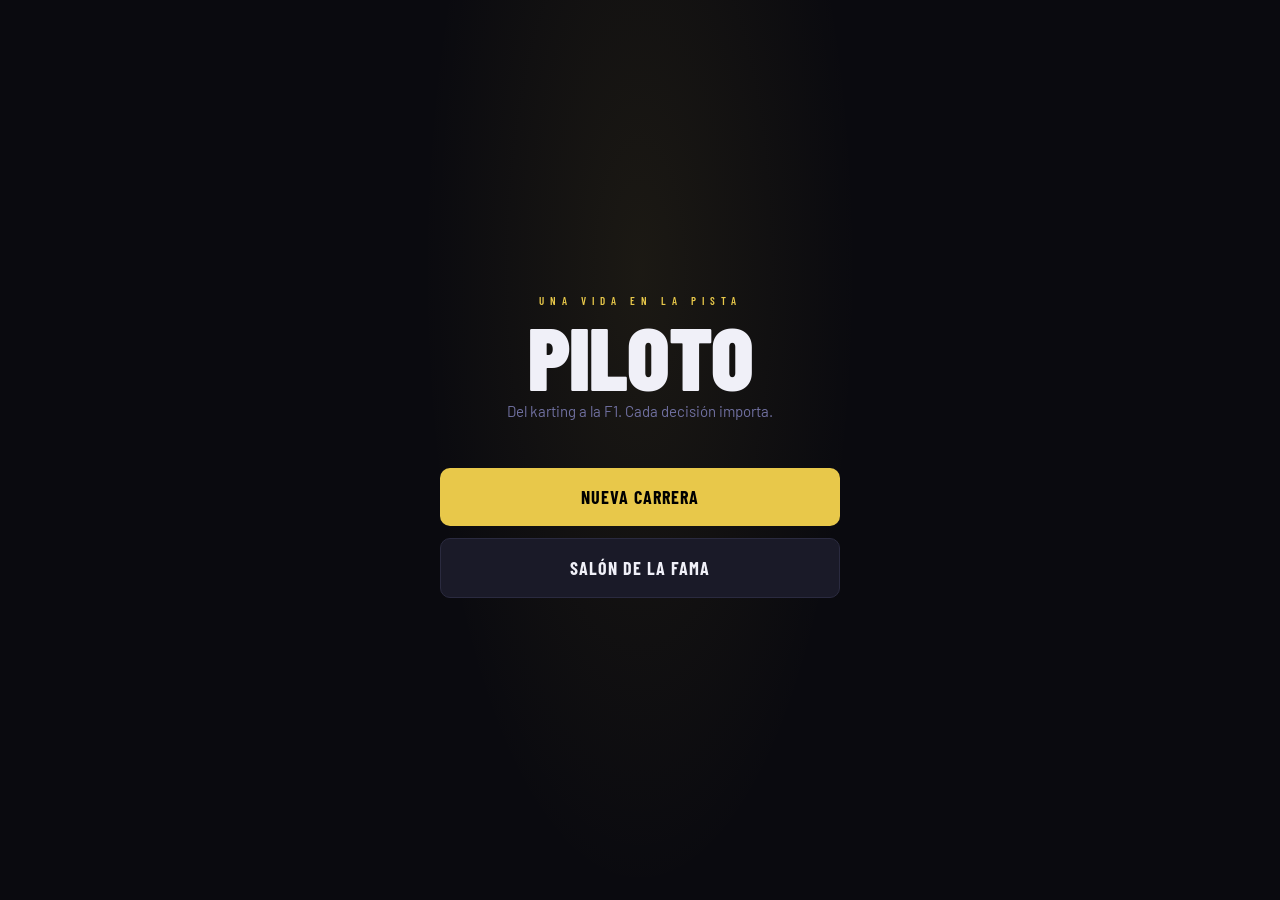
==== index.html @ 93bfe9cd "entrevistas de post temporada y agilizado el proceso de simular temporada" ====
<!DOCTYPE html>
<html lang="es">

<head>
  <meta charset="UTF-8">
  <meta name="viewport" content="width=device-width, initial-scale=1.0, maximum-scale=1.0, user-scalable=no">
  <title>PILOTO — Tu carrera deportiva</title>
  <link rel="stylesheet" href="styles.css">
</head>

<body>
  <div id="app">

    <!-- TOP BAR (shown after creation) -->
    <div class="topbar" id="topbar" style="display:none">
      <div>
        <div class="pilot-name" id="tb-name">—</div>
        <div class="label" id="tb-cat">—</div>
      </div>
      <div style="display:flex;gap:16px;align-items:center">
        <div class="label" style="font-size:14px;color:var(--accent)">OVR: <span id="tb-ovr">40</span></div>
        <div class="label" style="font-size:14px;color:var(--accent)">⭐ <span id="tb-rep">0</span></div>
        <div class="money" id="tb-money">$0</div>
      </div>
    </div>

    <!-- CATEGORY PATH (shown in game) -->
    <div style="padding: 8px 20px 0; display:none" id="path-bar">
      <div class="path-row" id="path-row"></div>
    </div>

    <!-- ══════════════════════════════════════════════
       SCREEN: TITLE
  ══════════════════════════════════════════════ -->
    <div class="screen active" id="screen-title">
      <div class="label eyebrow">Una vida en la pista</div>
      <div class="display">PILOTO</div>
      <div class="tagline">Del karting a la F1. Cada decisión importa.</div>
      <div class="title-actions">
        <button class="btn btn-primary" onclick="goto('screen-create')">NUEVA CARRERA</button>
        <button class="btn btn-secondary" onclick="showHallOfFame()" style="margin-top:12px;width:100%">SALÓN DE LA
          FAMA</button>
      </div>
    </div>

    <!-- ══════════════════════════════════════════════
       SCREEN: CREATE PILOT
  ══════════════════════════════════════════════ -->
    <div class="screen" id="screen-create">
      <div class="stripe"></div>
      <div class="heading" style="margin-bottom:6px">Tu piloto</div>
      <div class="sub" style="margin-bottom:24px">Configurá tu carrera antes de empezar</div>

      <div class="scroll-content">
        <div class="section-title">Apellido</div>
        <input type="text" id="pilot-name" placeholder="Rossi" maxlength="24" style="margin-bottom:20px">

        <div class="section-title">Número de carrera</div>
        <input type="number" id="pilot-number" placeholder="45" min="1" max="99" style="margin-bottom:20px">

        <div class="section-title">Nacionalidad</div>
        <div class="nat-grid" id="nat-grid" style="margin-bottom:24px"></div>

        <div class="section-title">Talento inicial</div>
        <div id="talent-list"></div>
        <div style="height:24px"></div>
      </div>
      <button class="btn btn-primary" onclick="startGame()" style="margin-top:12px">COMENZAR</button>
    </div>

    <!-- ══════════════════════════════════════════════
       SCREEN: PRESEASON
  ══════════════════════════════════════════════ -->
    <div class="screen" id="screen-preseason">
      <div class="stripe"></div>
      <div class="label" id="pre-season-label">Temporada 2024</div>
      <div class="heading" id="pre-cat-label" style="margin-bottom:4px">Karting</div>
      <div class="sub" id="pre-team-label" style="margin-bottom:20px">Equipo: —</div>

      <hr class="thin" style="margin-top:0">
      <div class="section-title">Estadísticas del piloto</div>
      <div id="stats-display" style="margin-bottom:20px"></div>

      <hr class="thin">
      <div class="section-title">Pretemporada — elige UNA actividad</div>
      <div id="preseason-activities" class="scroll-content"></div>

      
      <button class="btn btn-ghost btn-sm" onclick="goto('screen-upgrades')" style="margin-top:8px">🔧 Comprar mejoras
        ($<span id="money-display2">0</span>)</button>
    </div>

    <!-- ══════════════════════════════════════════════
       SCREEN: SIMULATING
  ══════════════════════════════════════════════ -->
    <div class="screen" id="screen-simulating"
      style="justify-content:center;align-items:center;text-align:center;gap:20px">
      <div class="label">Simulando temporada</div>
      <div class="heading" id="sim-cat">Formula Regional</div>
      <div style="width:100%;background:var(--border);border-radius:2px;overflow:hidden;height:3px;margin:8px 0">
        <div class="load-bar" id="load-bar" style="--dur:200s"></div>
      </div>
      <div class="sub" id="sim-status">Calculando resultados...</div>
    </div>

    <!-- ══════════════════════════════════════════════
       SCREEN: SEASON SUMMARY
  ══════════════════════════════════════════════ -->
    <div class="screen" id="screen-summary">
      <div class="label" id="sum-season-label">Temporada 2024</div>
      <div class="heading" id="sum-cat-label" style="margin-bottom:16px">Karting</div>

      <div class="scroll-content">
        <div style="text-align:center" id="sum-verdict-wrap"></div>
        <div id="sum-hero"></div>
        <div class="stat-grid-3" id="sum-grid" style="margin-bottom:16px"></div>

        <div id="sum-accordions"></div>
        <div id="sum-highlights"></div>
      </div>

      <button class="btn btn-primary" onclick="afterSummary()" id="btn-continue" style="margin-top:12px">CONTINUAR →</button>
    </div>
    <canvas id="confetti-canvas" style="display:none"></canvas>


    <!-- ══════════════════════════════════════════════
       SCREEN: RANDOM EVENT
  ══════════════════════════════════════════════ -->
    <div class="screen" id="screen-event" style="justify-content:center">
      <div class="label" style="margin-bottom:8px">Evento especial</div>
      <div class="card" style="margin-bottom:24px">
        <div style="font-size:36px;margin-bottom:8px" id="ev-icon">⚡</div>
        <div class="heading" id="ev-title" style="margin-bottom:8px">Título del evento</div>
        <div class="sub" id="ev-desc">Descripción del evento que ocurrió en la temporada.</div>
      </div>
      <div class="section-title">Tu decisión</div>
      <div id="ev-choices"></div>
    </div>

    <!-- ══════════════════════════════════════════════
       SCREEN: MINIGAME
  ══════════════════════════════════════════════ -->

    <!-- ══════════════════════════════════════════════
       SCREEN: INTERVIEW
  ══════════════════════════════════════════════ -->
    <div class="screen" id="screen-interview" style="justify-content:center; background: radial-gradient(ellipse at top, rgba(74, 144, 232, 0.1) 0%, transparent 60%);">
      <div class="label" style="margin-bottom:8px; color: var(--blue)">🎙️ Sala de Prensa</div>
      <div class="card" style="margin-bottom:24px; border-color: var(--blue);">
        <div class="heading" id="int-title" style="margin-bottom:8px">Pregunta del periodista</div>
        <div class="sub" id="int-desc">El periodista te pone el micrófono enfrente.</div>
      </div>
      <div class="section-title">Tu respuesta</div>
      <div id="int-choices"></div>
    </div>

    <div class="screen" id="screen-minigame" style="justify-content:center">
      <div class="label" style="margin-bottom:8px">🏁 Momento decisivo</div>
      <div class="card" style="margin-bottom:24px;border-color:var(--accent)">
        <div style="font-size:32px;margin-bottom:8px" id="mg-icon">🏎️</div>
        <div class="heading" id="mg-title" style="margin-bottom:6px">Título</div>
        <div class="sub" id="mg-desc">Descripción</div>
      </div>
      <div class="section-title">¿Qué hacés?</div>
      <div id="mg-choices"></div>
    </div>

    <!-- ══════════════════════════════════════════════
       SCREEN: CONTRACTS
  ══════════════════════════════════════════════ -->
    <div class="screen" id="screen-contracts">
      <div class="stripe"></div>
      <div class="heading" style="margin-bottom:4px">Ofertas de equipos</div>
      <div class="sub" style="margin-bottom:24px">Elegí dónde correr la próxima temporada</div>
      <div id="contracts-list" class="scroll-content"></div>
    </div>

    <!-- ══════════════════════════════════════════════
       SCREEN: UPGRADES
  ══════════════════════════════════════════════ -->
    <div class="screen" id="screen-upgrades">
      <div class="stripe"></div>
      <div class="heading" style="margin-bottom:4px">Mejoras personales</div>
      <div class="sub" style="margin-bottom:6px">Inversiones que te acompañan toda la carrera</div>
      <div class="label" style="margin-bottom:20px">Dinero disponible: <span id="upgrade-money"
          style="color:var(--accent)">$0</span></div>
      <div class="scroll-content">
        <div id="upgrades-list"></div>
      </div>
      <button class="btn btn-secondary" onclick="goto('screen-preseason')" style="margin-top:12px">← VOLVER</button>
    </div>

    <!-- ══════════════════════════════════════════════
       SCREEN: RETIREMENT
  ══════════════════════════════════════════════ -->
    <div class="screen" id="screen-retirement">
      <div class="label" style="margin-bottom:4px" id="ret-years">2024 — 2030</div>
      <div class="heading" style="margin-bottom:16px" id="ret-name">Marco Rossi</div>

      <div id="ret-legacy-banner" style="margin-bottom:20px"></div>

      <div class="section-title">Carrera completa</div>
      <div class="card" style="margin-bottom:16px">
        <div id="ret-stats-rows"></div>
      </div>

      <div class="section-title">Historia</div>
      <div class="card" style="margin-bottom:24px">
        <div id="ret-history-rows"></div>
      </div>

      <div class="section-title">Línea de tiempo</div>
      <div class="card" style="margin-bottom:24px; max-height: 400px; overflow-y: auto;">
        <div id="ret-timeline-rows"></div>
      </div>

      <button class="btn btn-primary" style="width:100%" onclick="endCareerAndSave()">VOLVER AL MENÚ</button>
    </div>

    <!-- ══════════════════════════════════════════════
       SCREEN: HALL OF FAME
  ══════════════════════════════════════════════ -->
    <div class="screen" id="screen-hof">
      <div class="stripe"></div>
      <div class="heading" style="margin-bottom:6px">Salón de la Fama</div>
      <div class="sub" style="margin-bottom:24px">Leyendas que dejaron su marca en la pista</div>

      <div class="scroll-content" id="hof-list" style="margin-bottom:24px; padding-bottom:80px">
        <!-- Leyendas inyectadas acá -->
      </div>

      <div style="position:absolute;bottom:20px;left:20px;right:20px;">
        <button class="btn btn-secondary" style="width:100%" onclick="goto('screen-title')">VOLVER AL MENÚ</button>
      </div>
    </div>

  </div><!-- #app -->

  <script src="script.js"></script>
</body>

</html>
---- styles.css ----
@import url('https://fonts.googleapis.com/css2?family=Barlow+Condensed:wght@300;400;600;700;900&family=Barlow:wght@300;400;500;600&display=swap');

  :root {
    --bg:       #0a0a0f;
    --surface:  #13131c;
    --card:     #1a1a28;
    --border:   #2a2a3f;
    --accent:   #e8c84a;
    --accent2:  #e84a4a;
    --text:     #f0f0f8;
    --muted:    #7070a0;
    --green:    #4ae87a;
    --blue:     #4a90e8;
    --r: 10px;
  }

  * { box-sizing: border-box; margin: 0; padding: 0; -webkit-tap-highlight-color: transparent; }

  body {
    background: var(--bg);
    color: var(--text);
    font-family: 'Barlow', sans-serif;
    min-height: 100vh;
    display: flex;
    flex-direction: column;
    align-items: center;
    justify-content: flex-start;
    padding: 0;
    overflow-x: hidden;
  }

  #app {
    width: 100%;
    max-width: 440px;
    min-height: 100vh;
    display: flex;
    flex-direction: column;
    position: relative;
  }

  /* ── SCREENS ── */
  .screen {
    display: none;
    flex-direction: column;
    flex: 1;
    padding: 24px 20px 32px;
    animation: fadeIn .25s ease;
  }
  .screen.active { display: flex; }
  @keyframes fadeIn { from { opacity:0; transform:translateY(8px); } to { opacity:1; transform:none; } }

  /* ── TYPOGRAPHY ── */
  .display {
    font-family: 'Barlow Condensed', sans-serif;
    font-weight: 900;
    font-size: 56px;
    line-height: .95;
    letter-spacing: -1px;
    text-transform: uppercase;
  }
  .label {
    font-family: 'Barlow Condensed', sans-serif;
    font-weight: 600;
    font-size: 11px;
    letter-spacing: 3px;
    text-transform: uppercase;
    color: var(--muted);
  }
  .heading {
    font-family: 'Barlow Condensed', sans-serif;
    font-weight: 700;
    font-size: 28px;
    text-transform: uppercase;
    letter-spacing: .5px;
  }
  .sub { font-size: 14px; color: var(--muted); line-height: 1.5; }

  /* ── BUTTONS ── */
  .btn {
    width: 100%;
    padding: 18px 20px;
    border: none;
    border-radius: var(--r);
    font-family: 'Barlow Condensed', sans-serif;
    font-weight: 700;
    font-size: 18px;
    letter-spacing: 1px;
    text-transform: uppercase;
    cursor: pointer;
    transition: transform .1s, opacity .1s;
    outline: none;
  }
  .btn:active { transform: scale(.97); opacity: .85; }
  .btn-primary { background: var(--accent); color: #000; }
  .btn-secondary { background: var(--card); color: var(--text); border: 1px solid var(--border); }
  .btn-danger { background: var(--accent2); color: #fff; }
  .btn-ghost { background: transparent; color: var(--muted); font-size: 14px; border: 1px solid var(--border); }
  .btn + .btn { margin-top: 10px; }
  .btn-sm { padding: 12px 16px; font-size: 15px; }

  /* ── CARDS ── */
  .card {
    background: var(--card);
    border: 1px solid var(--border);
    border-radius: var(--r);
    padding: 18px;
  }
  .card + .card { margin-top: 10px; }
  .card.selected { border-color: var(--accent); }
  .card.selectable { cursor: pointer; transition: border-color .15s; }
  .card.selectable:active, .card.selectable.touch-hover { border-color: var(--accent); }

  /* ── DIVIDER ── */
  hr.thin { border: none; border-top: 1px solid var(--border); margin: 20px 0; }

  /* ── STAT ROW ── */
  .stat-grid { display: grid; grid-template-columns: 1fr 1fr; gap: 10px; }
  .stat-box { background: var(--surface); border-radius: 8px; padding: 14px 12px; }
  .stat-box .val {
    font-family: 'Barlow Condensed', sans-serif;
    font-weight: 900;
    font-size: 32px;
    color: var(--accent);
    line-height: 1;
  }
  .stat-box .val.good { color: var(--green); }
  .stat-box .val.bad  { color: var(--accent2); }
  .stat-box .key { font-size: 11px; color: var(--muted); margin-top: 3px; letter-spacing: 1px; text-transform: uppercase; }

  /* ── SKILL BARS ── */
  .skill-row { display: flex; align-items: center; gap: 10px; margin-bottom: 10px; }
  .skill-name { font-size: 13px; color: var(--muted); width: 90px; flex-shrink: 0; }
  .skill-bar { flex: 1; height: 6px; background: var(--border); border-radius: 3px; overflow: hidden; }
  .skill-fill { height: 100%; background: var(--accent); border-radius: 3px; transition: width .4s ease; }
  .skill-val { font-family: 'Barlow Condensed', sans-serif; font-weight: 700; font-size: 15px; width: 28px; text-align: right; }

  /* ── BADGE ── */
  .badge {
    display: inline-block;
    padding: 3px 10px;
    border-radius: 20px;
    font-size: 11px;
    font-weight: 600;
    letter-spacing: 1px;
    text-transform: uppercase;
  }
  .badge-gold { background: rgba(232,200,74,.15); color: var(--accent); border: 1px solid rgba(232,200,74,.3); }
  .badge-red  { background: rgba(232,74,74,.15);  color: var(--accent2); border: 1px solid rgba(232,74,74,.3); }
  .badge-green{ background: rgba(74,232,122,.15); color: var(--green);  border: 1px solid rgba(74,232,122,.3); }
  .badge-blue { background: rgba(74,144,232,.15); color: var(--blue);   border: 1px solid rgba(74,144,232,.3); }
  .badge-grey { background: rgba(112,112,160,.15); color: var(--muted);  border: 1px solid var(--border); }

  /* ── TOP BAR ── */
  .topbar {
    display: flex;
    align-items: center;
    justify-content: space-between;
    padding: 16px 20px 0;
    flex-shrink: 0;
  }
  .topbar .pilot-name { font-family: 'Barlow Condensed',sans-serif; font-weight: 700; font-size: 17px; letter-spacing: .5px; }
  .topbar .money { font-family: 'Barlow Condensed',sans-serif; font-size: 17px; font-weight: 600; color: var(--accent); }

  /* ── PROGRESS PATH ── */
  .path-row { display: flex; gap: 4px; align-items: center; justify-content: space-evenly; overflow-x: auto; padding-bottom: 4px; scrollbar-width: none; -webkit-overflow-scrolling: touch; }
  .path-row::-webkit-scrollbar { display: none; }
  .path-step { font-size: 12px; font-weight: 700; letter-spacing: .5px; padding: 5px 12px; border-radius: 20px; white-space: nowrap; flex-shrink: 0; display:inline-flex; align-items:center; gap:5px; }
  .path-step.done { background: rgba(74,232,122,.1); color: var(--green); }
  .path-step.current { background: var(--accent); color: #000; }
  .path-step.future { background: var(--surface); color: var(--muted); }
  .path-arrow { color: var(--muted); font-size: 14px; flex-shrink: 0; }

  /* ── RARITY ── */
  .rarity-common    { border-left: 3px solid var(--border); }
  .rarity-rare      { border-left: 3px solid var(--blue); }
  .rarity-legendary { border-left: 3px solid var(--accent); }

  /* ── OFFER CARD ── */
  .offer-card { position: relative; }
  .offer-star { color: var(--accent); font-size: 14px; }
  .offer-prob { font-size: 13px; }

  /* ── MINIGAME ── */
  .minigame-choice { padding: 20px; background: var(--card); border: 1px solid var(--border); border-radius: var(--r); cursor: pointer; transition: border-color .15s, transform .1s; text-align: left; }
  .minigame-choice:active { transform: scale(.97); }
  .minigame-choice h3 { font-family: 'Barlow Condensed',sans-serif; font-weight: 700; font-size: 20px; }
  .minigame-choice p { font-size: 13px; color: var(--muted); margin-top: 4px; }
  .minigame-choice + .minigame-choice { margin-top: 10px; }

  /* ── COUNTDOWN FLASH ── */
  @keyframes flashIn {
    0%   { opacity:0; transform:scale(1.3); }
    40%  { opacity:1; transform:scale(1); }
    80%  { opacity:1; }
    100% { opacity:0; }
  }
  .flash-number {
    position: fixed;
    top: 50%; left: 50%;
    transform: translate(-50%,-50%);
    font-family: 'Barlow Condensed',sans-serif;
    font-weight: 900;
    font-size: 120px;
    color: var(--accent);
    pointer-events: none;
    animation: flashIn 1s ease forwards;
    z-index: 100;
  }

  /* ── SPIN ANIMATION ── */
  @keyframes spin { to { transform: rotate(360deg); } }
  .spinner { width: 32px; height: 32px; border: 3px solid var(--border); border-top-color: var(--accent); border-radius: 50%; animation: spin .8s linear infinite; margin: 0 auto; }

  /* ── SCREEN: TITLE ── */
  #screen-title {
    justify-content: center;
    align-items: center;
    text-align: center;
    gap: 0;
    background: radial-gradient(ellipse at 50% 30%, rgba(232,200,74,.08) 0%, transparent 70%);
  }
  #screen-title .eyebrow { letter-spacing: 6px; color: var(--accent); margin-bottom: 12px; }
  #screen-title .display { font-size: 88px; line-height: .85; margin-bottom: 8px; }
  #screen-title .tagline { font-size: 15px; color: var(--muted); margin-bottom: 48px; }
  #screen-title .title-actions { width: 100%; }

  /* ── STRIPE ACCENT ── */
  .stripe { width: 40px; height: 4px; background: var(--accent); border-radius: 2px; margin-bottom: 16px; }

  /* ── NATIONALITY GRID ── */
  .nat-grid { display: grid; grid-template-columns: repeat(4, 1fr); gap: 8px; }
  .nat-btn { background: var(--surface); border: 1px solid var(--border); border-radius: 8px; padding: 10px 4px; text-align: center; cursor: pointer; font-size: 20px; transition: border-color .15s; }
  .nat-btn.selected { border-color: var(--accent); background: rgba(232,200,74,.08); }
  .nat-btn span { display: block; font-size: 10px; color: var(--muted); margin-top: 2px; }

  /* ── TALENT GRID ── */
  .talent-btn { background: var(--card); border: 1px solid var(--border); border-radius: var(--r); padding: 16px; cursor: pointer; transition: border-color .15s; text-align: left; }
  .talent-btn + .talent-btn { margin-top: 8px; }
  .talent-btn.selected { border-color: var(--accent); }
  .talent-btn h3 { font-family: 'Barlow Condensed',sans-serif; font-weight: 700; font-size: 18px; }
  .talent-btn p  { font-size: 13px; color: var(--muted); margin-top: 3px; }
  .talent-btn .bonus { font-size: 13px; color: var(--green); font-weight: 600; margin-top: 6px; }

  /* INPUT */
  input[type=text], input[type=number] {
    width: 100%;
    background: var(--surface);
    border: 1px solid var(--border);
    border-radius: 8px;
    padding: 16px;
    color: var(--text);
    font-family: 'Barlow',sans-serif;
    font-size: 18px;
    outline: none;
    transition: border-color .15s;
  }
  input[type=text]:focus, input[type=number]:focus { border-color: var(--accent); }

  /* ── UPGRADE LIST ── */
  .upgrade-item { display: flex; align-items: center; gap: 12px; padding: 14px 0; border-bottom: 1px solid var(--border); }
  .upgrade-item:last-child { border-bottom: none; }
  .upgrade-icon { font-size: 28px; }
  .upgrade-info { flex: 1; }
  .upgrade-info h4 { font-size: 15px; font-weight: 600; }
  .upgrade-info p  { font-size: 12px; color: var(--muted); margin-top: 2px; }
  .upgrade-price { font-family: 'Barlow Condensed',sans-serif; font-weight: 700; font-size: 16px; color: var(--accent); }
  .upgrade-buy { padding: 8px 14px; border: none; border-radius: 6px; background: var(--accent); color: #000; font-family: 'Barlow Condensed',sans-serif; font-weight: 700; font-size: 14px; cursor: pointer; }
  .upgrade-buy:disabled { background: var(--border); color: var(--muted); cursor: default; }
  .upgrade-buy.owned { background: var(--green); color: #000; }

  /* LEGACY BANNER */
  .legacy-banner {
    padding: 20px;
    border-radius: var(--r);
    text-align: center;
  }
  .legacy-promise  { background: linear-gradient(135deg,rgba(112,112,160,.15),rgba(112,112,160,.05)); border: 1px solid var(--border); }
  .legacy-good     { background: linear-gradient(135deg,rgba(74,144,232,.15),rgba(74,144,232,.05)); border: 1px solid rgba(74,144,232,.3); }
  .legacy-champion { background: linear-gradient(135deg,rgba(232,200,74,.15),rgba(232,200,74,.05)); border: 1px solid rgba(232,200,74,.3); }
  .legacy-legend   { background: linear-gradient(135deg,rgba(232,74,74,.15),rgba(232,74,74,.05)); border: 1px solid rgba(232,74,74,.3); }
  .legacy-icon { font-size: 48px; margin-bottom: 8px; }
  .legacy-title { font-family: 'Barlow Condensed',sans-serif; font-weight: 900; font-size: 32px; text-transform: uppercase; letter-spacing: 2px; }

  /* SCROLLABLE CONTENT */
  .scroll-content { overflow-y: auto; flex: 1; padding-bottom: 8px; scrollbar-width: none; }
  .scroll-content::-webkit-scrollbar { display: none; }

  /* ── SECTION TITLE ── */
  .section-title { font-family: 'Barlow Condensed',sans-serif; font-weight: 700; font-size: 13px; letter-spacing: 3px; text-transform: uppercase; color: var(--muted); margin-bottom: 12px; }

  /* ── RACE TRACK VISUALIZER ── */
  .race-track-wrap {
    width: 100%;
    background: var(--surface);
    border: 1px solid var(--border);
    border-radius: var(--r);
    padding: 8px;
    overflow: hidden;
  }
  .race-track-wrap canvas {
    display: block;
    width: 100%;
    height: auto;
  }

  /* ── LOADING BAR ── */
  @keyframes loadbar { from { width: 0%; } to { width: 100%; } }
  .load-bar { height: 3px; background: var(--accent); border-radius: 2px; animation: loadbar var(--dur, 2s) linear forwards; }

  /* result rows */
  .result-row { display: flex; justify-content: space-between; align-items: center; padding: 12px 0; border-bottom: 1px solid var(--border); }
  .result-row:last-child { border-bottom: none; }
  .result-row .r-label { font-size: 14px; color: var(--muted); }
  .result-row .r-val   { font-family: 'Barlow Condensed',sans-serif; font-weight: 700; font-size: 20px; }

  /* ── HOLOGRAPHIC CARDS ── */
  .holo-card {
    position: relative;
    overflow: hidden;
    transition: box-shadow 0.25s ease-out;
    border: 1px solid rgba(255, 255, 255, 0.1);
  }
  .holo-card::before {
    content: '';
    position: absolute;
    inset: 0;
    border-radius: inherit;
    box-shadow: inset 0 0 0 2px var(--team-color, transparent);
    opacity: 0.3;
    transition: opacity 0.3s;
    pointer-events: none;
    z-index: 2;
  }
  .holo-card:hover::before {
    opacity: 1;
  }
  /* Mobile touch hover effect */
  .holo-card:active::before, .holo-card.touch-hover::before {
    opacity: 1;
  }
  .holo-card:active::after, .holo-card.touch-hover::after {
    opacity: 1;
  }
  .holo-card:active, .holo-card.touch-hover {
    box-shadow: 0 10px 30px -10px var(--team-color, rgba(0,0,0,0.5)) !important;
    border-color: rgba(255, 255, 255, 0.1) !important;
  }
  .holo-card::after {
    content: '';
    position: absolute;
    inset: -50%;
    background: radial-gradient(
      circle at var(--mouseX, 50%) var(--mouseY, 50%),
      rgba(255, 255, 255, 0.4) 0%,
      rgba(255, 255, 255, 0.05) 30%,
      transparent 60%
    );
    opacity: 0;
    transition: opacity 0.3s;
    pointer-events: none;
    z-index: 1;
    mix-blend-mode: overlay;
  }
  .holo-card:hover::after {
    opacity: 1;
  }
  .holo-card.opportunity {
    animation: pulse-neon 2.5s infinite alternate ease-in-out;
  }
  @keyframes pulse-neon {
    0% { box-shadow: 0 0 5px var(--team-color, transparent), inset 0 0 2px var(--team-color, transparent); }
    100% { box-shadow: 0 0 18px var(--team-color, transparent), inset 0 0 8px var(--team-color, transparent); }
  }
  .holo-card:hover {
    box-shadow: 0 10px 30px -10px var(--team-color, rgba(0,0,0,0.5)) !important;
    border-color: rgba(255, 255, 255, 0.1) !important;
  }
  .holo-content {
    position: relative;
    z-index: 3;
    pointer-events: none; /* Let the card catch all mouse events */
  }
  .holo-content * {
    pointer-events: none; /* Sub-elements shouldn't block mouse movements */
  }
  /* ── STAT GRID (3-up variant for secondary summary stats) ── */
  .stat-grid-3 { display: grid; grid-template-columns: repeat(3, 1fr); gap: 8px; }

  /* ── SEASON VERDICT / HERO (summary screen) ── */
  .verdict-banner {
    text-align: center;
    padding: 8px 14px;
    border-radius: 20px;
    display: inline-flex;
    align-items: center;
    gap: 6px;
    font-family: 'Barlow Condensed', sans-serif;
    font-weight: 700;
    font-size: 13px;
    letter-spacing: 1.5px;
    text-transform: uppercase;
    margin-bottom: 14px;
  }
  .champ-hero {
    text-align: center;
    padding: 20px 16px;
    border-radius: var(--r);
    border: 1px solid var(--border);
    margin-bottom: 14px;
    position: relative;
    overflow: hidden;
  }
  .champ-hero .champ-num {
    font-family: 'Barlow Condensed', sans-serif;
    font-weight: 900;
    font-size: 64px;
    line-height: 1;
    margin: 6px 0 4px;
  }
  .champ-hero .champ-trend { font-size: 12px; font-weight: 600; }

  /* ── ACCORDION SECTIONS (summary screen) ── */
  details.acc {
    background: var(--card);
    border: 1px solid var(--border);
    border-radius: var(--r);
    margin-bottom: 10px;
    overflow: hidden;
  }
  details.acc summary {
    list-style: none;
    cursor: pointer;
    padding: 14px 16px;
    display: flex;
    align-items: center;
    justify-content: space-between;
    font-family: 'Barlow Condensed', sans-serif;
    font-weight: 700;
    font-size: 14px;
    letter-spacing: .5px;
    text-transform: uppercase;
    color: var(--text);
  }
  details.acc summary::-webkit-details-marker { display: none; }
  details.acc summary::after {
    content: '▾';
    color: var(--muted);
    font-size: 12px;
    transition: transform .2s;
  }
  details.acc[open] summary::after { transform: rotate(180deg); }
  details.acc .acc-body { padding: 0 16px 14px; }

  /* ── CONFETTI OVERLAY ── */
  #confetti-canvas {
    position: fixed;
    inset: 0;
    pointer-events: none;
    z-index: 200;
  }
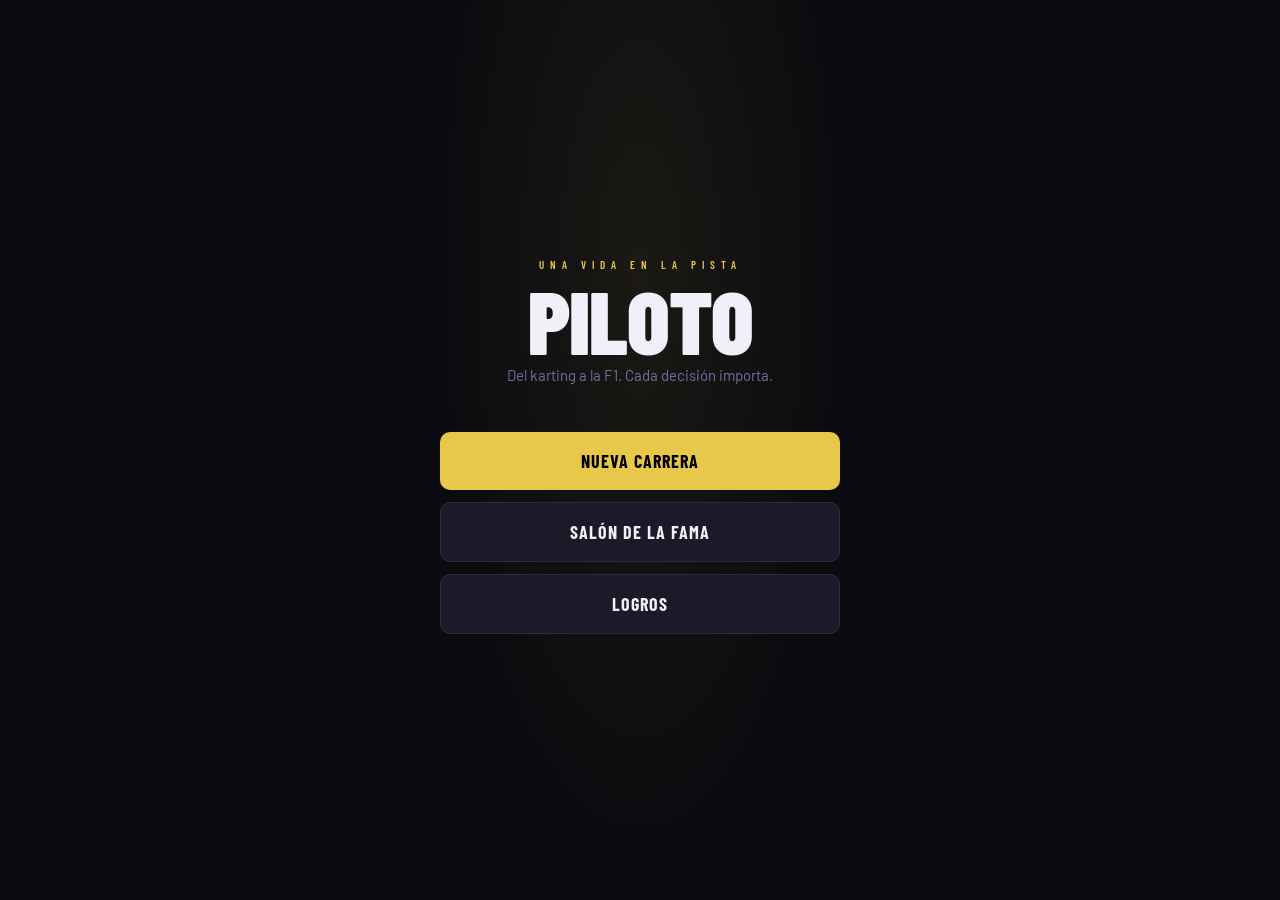
==== commit bc746b9e: "Nuevos apodos, mejorado el sistema de cambios de reglamento, agregados los logros" ====
--- a/index.html
+++ b/index.html
@@ -40,6 +40,7 @@
         <button class="btn btn-primary" onclick="goto('screen-create')">NUEVA CARRERA</button>
         <button class="btn btn-secondary" onclick="showHallOfFame()" style="margin-top:12px;width:100%">SALÓN DE LA
           FAMA</button>
+        <button class="btn btn-secondary" onclick="showAchievements()" style="margin-top:12px;width:100%">LOGROS</button>
       </div>
     </div>
 
@@ -235,6 +236,27 @@
       </div>
     </div>
 
+  
+    <!-- ══════════════════════════════════════════════
+       SCREEN: ACHIEVEMENTS
+  ══════════════════════════════════════════════ -->
+    <div class="screen" id="screen-achievements">
+      <div class="stripe"></div>
+      <div class="heading" style="margin-bottom:6px">Tus Logros</div>
+      <div class="sub" style="margin-bottom:24px">Tus marcas históricas como piloto</div>
+
+      <div class="scroll-content" id="achievements-list" style="margin-bottom:24px; padding-bottom:80px">
+        <!-- Progreso + Logros se inyectan acá -->
+      </div>
+      
+      <div class="fixed-bottom">
+        <button class="btn btn-secondary" onclick="goto('screen-title')">VOLVER</button>
+      </div>
+    </div>
+    
+    <div id="toast-container"></div>
+    <div id="ach-modal-overlay" class="ach-modal-overlay" onclick="closeAchievementModal()"></div>
+
   </div><!-- #app -->
 
   <script src="script.js"></script>
--- a/styles.css
+++ b/styles.css
@@ -458,3 +458,263 @@
     pointer-events: none;
     z-index: 200;
   }
+
+
+/* ═══════════════════════════════════════════════════════════
+   LOGROS (ACHIEVEMENTS)
+═══════════════════════════════════════════════════════════ */
+
+/* ── Progress summary ── */
+.ach-progress-card {
+  background: var(--card);
+  border: 1px solid var(--border);
+  border-radius: var(--r);
+  padding: 14px 16px;
+  margin-bottom: 20px;
+}
+.ach-progress-top {
+  display: flex;
+  justify-content: space-between;
+  align-items: baseline;
+  margin-bottom: 8px;
+}
+.ach-progress-label {
+  font-family: 'Barlow Condensed', sans-serif;
+  font-weight: 700;
+  font-size: 13px;
+  letter-spacing: 1.5px;
+  text-transform: uppercase;
+  color: var(--muted);
+}
+.ach-progress-count {
+  font-family: 'Barlow Condensed', sans-serif;
+  font-weight: 900;
+  font-size: 20px;
+  color: var(--accent);
+}
+.ach-progress-bar {
+  height: 8px;
+  background: var(--surface);
+  border-radius: 4px;
+  overflow: hidden;
+}
+.ach-progress-fill {
+  height: 100%;
+  background: linear-gradient(90deg, var(--accent2), var(--accent));
+  border-radius: 4px;
+  transition: width 0.5s ease;
+}
+
+/* ── Tier section groups ── */
+.ach-section { margin-bottom: 22px; }
+.ach-section-title {
+  font-family: 'Barlow Condensed', sans-serif;
+  font-weight: 700;
+  font-size: 14px;
+  letter-spacing: 2px;
+  text-transform: uppercase;
+  margin-bottom: 10px;
+  display: flex;
+  align-items: baseline;
+  gap: 8px;
+}
+.ach-section-count { font-size: 12px; color: var(--muted); font-weight: 600; letter-spacing: 0; }
+.tier-text-bronze   { color: #cd7f32; }
+.tier-text-silver   { color: #c0c0c0; }
+.tier-text-gold     { color: #ffd700; }
+.tier-text-platinum { color: #c9efff; text-shadow: 0 0 8px rgba(201, 239, 255, 0.3); }
+
+/* ── Card grid ── */
+.achievement-grid {
+  display: grid;
+  grid-template-columns: repeat(3, 1fr);
+  gap: 12px;
+}
+.ach-card {
+  background: var(--card);
+  border: 1px solid var(--border);
+  border-radius: var(--r);
+  padding: 14px 8px;
+  text-align: center;
+  transition: transform 0.12s ease, border-color 0.2s ease;
+  position: relative;
+  display: flex;
+  flex-direction: column;
+  align-items: center;
+  justify-content: flex-start;
+  cursor: pointer;
+}
+.ach-card:active { transform: scale(0.94); }
+.ach-icon {
+  font-size: 32px;
+  margin-bottom: 8px;
+}
+.ach-title {
+  font-family: 'Barlow Condensed', sans-serif;
+  font-weight: 700;
+  font-size: 13px;
+  color: var(--text);
+  text-transform: uppercase;
+  line-height: 1.15;
+}
+.ach-tier {
+  position: absolute;
+  top: -6px;
+  right: -6px;
+  width: 20px;
+  height: 20px;
+  border-radius: 50%;
+  border: 2px solid var(--bg);
+}
+
+.ach-card.locked {
+  filter: grayscale(100%);
+  opacity: 0.4;
+  border-color: transparent;
+}
+.ach-card.locked .ach-tier {
+  display: none;
+}
+
+.tier-bronze { background: #cd7f32; box-shadow: 0 0 5px #cd7f32; border-color: #cd7f32 !important; }
+.tier-silver { background: #c0c0c0; box-shadow: 0 0 5px #c0c0c0; border-color: #c0c0c0 !important; }
+.tier-gold   { background: #ffd700; box-shadow: 0 0 8px #ffd700; border-color: #ffd700 !important; }
+.tier-platinum { background: #c9efff; box-shadow: 0 0 12px #4bcfff, inset 0 0 6px #fff; border-color: #c9efff !important; }
+
+/* ── Emphasis modal (shown when tapping an achievement) ── */
+.ach-modal-overlay {
+  position: fixed;
+  inset: 0;
+  background: rgba(5, 5, 10, 0);
+  backdrop-filter: blur(0px);
+  display: flex;
+  align-items: center;
+  justify-content: center;
+  padding: 24px;
+  z-index: 300;
+  pointer-events: none;
+  transition: background 0.25s ease, backdrop-filter 0.25s ease;
+}
+.ach-modal-overlay.open {
+  background: rgba(5, 5, 10, 0.72);
+  backdrop-filter: blur(4px);
+  pointer-events: auto;
+}
+.ach-modal {
+  background: var(--card);
+  border: 1px solid var(--border);
+  border-radius: var(--r);
+  padding: 28px 24px 24px;
+  max-width: 320px;
+  width: 100%;
+  text-align: center;
+  transform: scale(0.85) translateY(10px);
+  opacity: 0;
+  transition: transform 0.25s cubic-bezier(0.175, 0.885, 0.32, 1.275), opacity 0.2s ease;
+}
+.ach-modal-overlay.open .ach-modal {
+  transform: scale(1) translateY(0);
+  opacity: 1;
+}
+.ach-modal.tier-bronze   { box-shadow: 0 0 0 1px #cd7f32, 0 12px 40px -8px rgba(205,127,50,0.5); }
+.ach-modal.tier-silver   { box-shadow: 0 0 0 1px #c0c0c0, 0 12px 40px -8px rgba(192,192,192,0.5); }
+.ach-modal.tier-gold     { box-shadow: 0 0 0 1px #ffd700, 0 12px 40px -8px rgba(255,215,0,0.5); }
+.ach-modal.tier-platinum { box-shadow: 0 0 0 1px #c9efff, 0 12px 40px -8px rgba(75, 207, 255, 0.4); }
+.ach-modal.locked { filter: grayscale(60%); }
+.ach-modal-tier-badge {
+  font-family: 'Barlow Condensed', sans-serif;
+  font-weight: 700;
+  font-size: 12px;
+  letter-spacing: 2px;
+  text-transform: uppercase;
+  margin-bottom: 10px;
+}
+.ach-modal-icon { font-size: 56px; margin-bottom: 10px; }
+.ach-modal-title {
+  font-family: 'Barlow Condensed', sans-serif;
+  font-weight: 800;
+  font-size: 22px;
+  text-transform: uppercase;
+  color: var(--text);
+  margin-bottom: 6px;
+  line-height: 1.1;
+}
+.ach-modal-status {
+  font-size: 12px;
+  font-weight: 700;
+  letter-spacing: 0.5px;
+  margin-bottom: 14px;
+}
+.ach-modal-status.is-unlocked { color: var(--green); }
+.ach-modal-status.is-locked { color: var(--muted); }
+.ach-modal-desc {
+  font-size: 14px;
+  color: var(--muted);
+  line-height: 1.5;
+  margin-bottom: 20px;
+}
+.ach-modal-close { width: 100%; }
+
+/* Toast */
+#toast-container {
+  position: fixed;
+  top: 20px;
+  left: 50%;
+  transform: translateX(-50%);
+  z-index: 9999;
+  display: flex;
+  flex-direction: column;
+  gap: 10px;
+  pointer-events: none;
+  width: 90%;
+  max-width: 400px;
+}
+
+.toast {
+  background: var(--surface);
+  border: 2px solid var(--accent);
+  border-radius: var(--r);
+  padding: 12px 16px;
+  display: flex;
+  align-items: center;
+  gap: 12px;
+  box-shadow: 0 8px 16px rgba(0,0,0,0.5);
+  animation: toastSlideIn 0.4s cubic-bezier(0.175, 0.885, 0.32, 1.275) forwards;
+}
+
+.toast.fade-out {
+  animation: toastSlideOut 0.4s forwards;
+}
+
+.toast-icon {
+  font-size: 28px;
+}
+
+.toast-content {
+  flex: 1;
+}
+
+.toast-header {
+  font-family: 'Barlow Condensed', sans-serif;
+  color: var(--accent);
+  font-weight: 700;
+  font-size: 13px;
+  text-transform: uppercase;
+  margin-bottom: 2px;
+}
+
+.toast-title {
+  font-weight: 600;
+  color: var(--text);
+  font-size: 15px;
+}
+
+@keyframes toastSlideIn {
+  from { transform: translateY(-100px); opacity: 0; }
+  to { transform: translateY(0); opacity: 1; }
+}
+
+@keyframes toastSlideOut {
+  from { transform: translateY(0); opacity: 1; }
+  to { transform: translateY(-50px); opacity: 0; }
+}
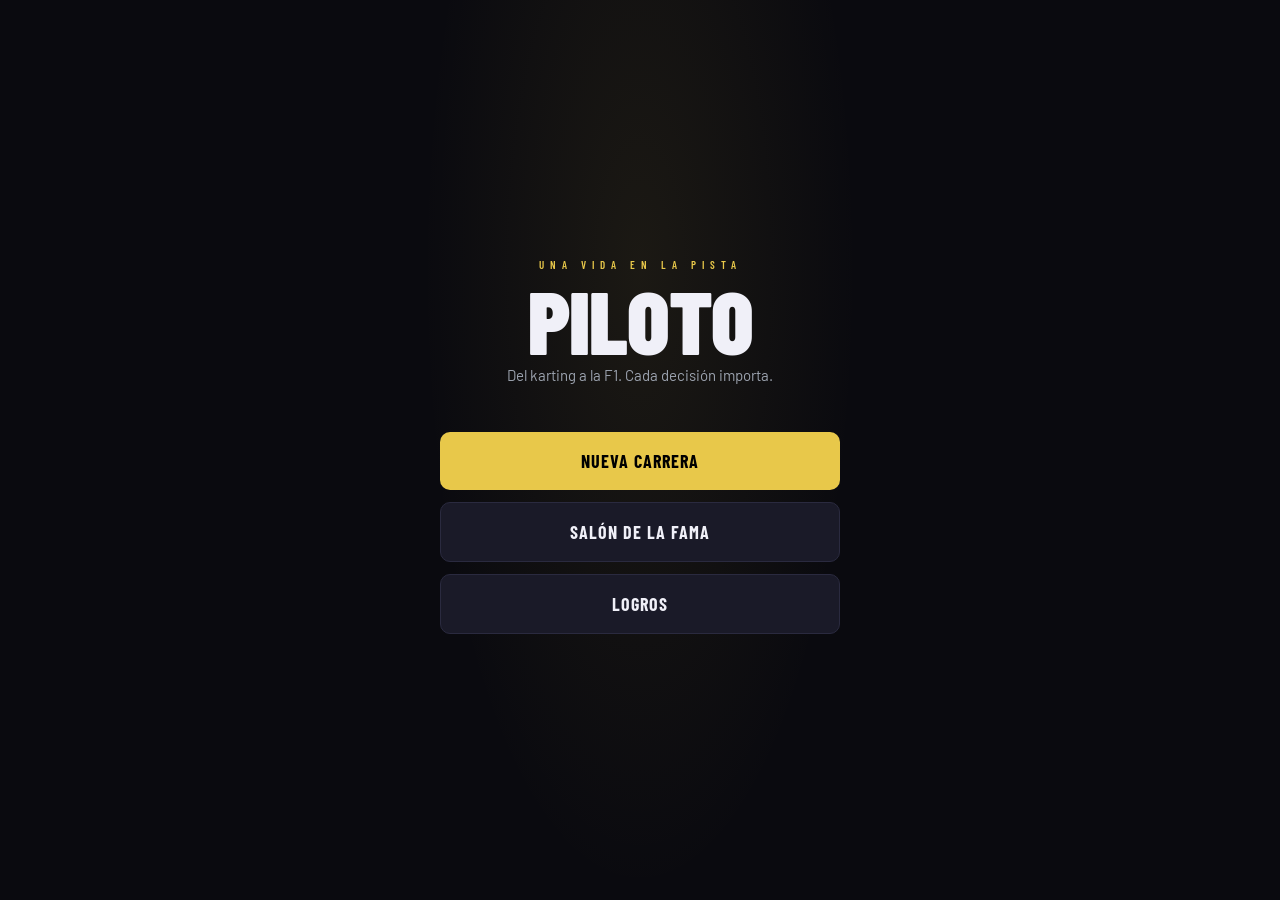
==== commit d2678130: "optimizacion de codigo" ====
--- a/index.html
+++ b/index.html
@@ -15,7 +15,7 @@
     <div class="topbar" id="topbar" style="display:none">
       <div>
         <div class="pilot-name" id="tb-name">—</div>
-        <div class="label" id="tb-cat">—</div>
+        <div class="label"><span id="tb-academy" style="margin-right:4px"></span><span id="tb-cat">—</span></div>
       </div>
       <div style="display:flex;gap:16px;align-items:center">
         <div class="label" style="font-size:14px;color:var(--accent)">OVR: <span id="tb-ovr">40</span></div>
@@ -84,7 +84,7 @@
 
       <hr class="thin">
       <div class="section-title">Pretemporada — elige UNA actividad</div>
-      <div id="preseason-activities" class="scroll-content"></div>
+      <div id="preseason-activities" class="scroll-content" style="flex: none; margin-bottom: 20px;"></div>
 
       
       <button class="btn btn-ghost btn-sm" onclick="goto('screen-upgrades')" style="margin-top:8px">🔧 Comprar mejoras
@@ -143,18 +143,7 @@
        SCREEN: MINIGAME
   ══════════════════════════════════════════════ -->
 
-    <!-- ══════════════════════════════════════════════
-       SCREEN: INTERVIEW
-  ══════════════════════════════════════════════ -->
-    <div class="screen" id="screen-interview" style="justify-content:center; background: radial-gradient(ellipse at top, rgba(74, 144, 232, 0.1) 0%, transparent 60%);">
-      <div class="label" style="margin-bottom:8px; color: var(--blue)">🎙️ Sala de Prensa</div>
-      <div class="card" style="margin-bottom:24px; border-color: var(--blue);">
-        <div class="heading" id="int-title" style="margin-bottom:8px">Pregunta del periodista</div>
-        <div class="sub" id="int-desc">El periodista te pone el micrófono enfrente.</div>
-      </div>
-      <div class="section-title">Tu respuesta</div>
-      <div id="int-choices"></div>
-    </div>
+    
 
     <div class="screen" id="screen-minigame" style="justify-content:center">
       <div class="label" style="margin-bottom:8px">🏁 Momento decisivo</div>
@@ -168,6 +157,35 @@
     </div>
 
     <!-- ══════════════════════════════════════════════
+       SCREEN: INTERACTIVE MINIGAME INTRO
+  ══════════════════════════════════════════════ -->
+    <div class="screen" id="screen-img-intro" style="justify-content:center;align-items:center;text-align:center">
+      <div class="label" style="margin-bottom:8px" id="img-intro-label">🏎️ Minijuego Interactivo</div>
+      <div style="font-size:72px;margin-bottom:20px" id="img-intro-icon">🚦</div>
+      <div class="heading" style="margin-bottom:12px;font-size:24px" id="img-intro-title">Título</div>
+      <div class="card" style="margin-bottom:24px;text-align:left" id="img-intro-card">
+        <div class="sub" style="margin-bottom:16px" id="img-intro-situation">Situación...</div>
+        <div style="border-top:1px solid var(--border);padding-top:14px;margin-top:4px">
+          <div class="label" style="margin-bottom:8px;color:var(--accent)">🎮 Cómo jugar</div>
+          <div class="sub" id="img-intro-instructions">Instrucciones...</div>
+        </div>
+      </div>
+      <button class="btn btn-primary" id="img-intro-btn" style="max-width:280px">¡EMPEZAR!</button>
+    </div>
+
+    <!-- ══════════════════════════════════════════════
+       SCREEN: INTERACTIVE MINIGAME PLAY
+  ══════════════════════════════════════════════ -->
+    <div class="screen" id="screen-img-play" style="justify-content:center;align-items:center;text-align:center">
+      <div class="label" style="margin-bottom:8px" id="img-play-label">🏁 En pista</div>
+      <div id="img-countdown" style="display:none;position:fixed;inset:0;background:rgba(0,0,0,0.85);z-index:100;align-items:center;justify-content:center;flex-direction:column">
+        <div class="label" style="margin-bottom:12px;color:var(--muted)">Preparáte...</div>
+        <div id="img-countdown-num" style="font-family:'Barlow Condensed',sans-serif;font-weight:900;font-size:120px;color:var(--accent);line-height:1">3</div>
+      </div>
+      <div id="img-game-area" style="width:100%;max-width:360px"></div>
+    </div>
+
+    <!-- ══════════════════════════════════════════════
        SCREEN: CONTRACTS
   ══════════════════════════════════════════════ -->
     <div class="screen" id="screen-contracts">
@@ -256,10 +274,11 @@
     
     <div id="toast-container"></div>
     <div id="ach-modal-overlay" class="ach-modal-overlay" onclick="closeAchievementModal()"></div>
+    <div id="standings-modal-overlay" class="ach-modal-overlay" onclick="closeStandingsModal()"></div>
 
   </div><!-- #app -->
 
-  <script src="script.js"></script>
+  <script src="script.js?v=1788400763429"></script>
 </body>
 
-</html>+</html>
--- a/styles.css
+++ b/styles.css
@@ -8,9 +8,9 @@
     --accent:   #e8c84a;
     --accent2:  #e84a4a;
     --text:     #f0f0f8;
-    --muted:    #7070a0;
-    --green:    #4ae87a;
-    --blue:     #4a90e8;
+    --muted:    #9ca3af;
+    --green:    #4ade80; --success: #4ade80;
+    --blue:     #60a5fa; --danger: #ef4444; --warning: #facc15; --fail: #f87171;
     --r: 10px;
   }
 
@@ -27,6 +27,7 @@
     justify-content: flex-start;
     padding: 0;
     overflow-x: hidden;
+    touch-action: manipulation;
   }
 
   #app {
@@ -89,6 +90,9 @@
     cursor: pointer;
     transition: transform .1s, opacity .1s;
     outline: none;
+    touch-action: manipulation;
+    -webkit-user-select: none;
+    user-select: none;
   }
   .btn:active { transform: scale(.97); opacity: .85; }
   .btn-primary { background: var(--accent); color: #000; }
@@ -150,16 +154,20 @@
   .badge-blue { background: rgba(74,144,232,.15); color: var(--blue);   border: 1px solid rgba(74,144,232,.3); }
   .badge-grey { background: rgba(112,112,160,.15); color: var(--muted);  border: 1px solid var(--border); }
 
-  /* ── TOP BAR ── */
+  /*  TOP BAR  */
   .topbar {
     display: flex;
     align-items: center;
     justify-content: space-between;
     padding: 16px 20px 0;
     flex-shrink: 0;
+    transition: box-shadow 0.5s ease-out, border-color 0.5s ease-out;
+    border-top: 1px solid var(--team-color, transparent);
+    border-bottom: 1px solid var(--team-color, transparent);
+    box-shadow: 0 4px 15px -5px var(--team-color-shadow, transparent);
   }
   .topbar .pilot-name { font-family: 'Barlow Condensed',sans-serif; font-weight: 700; font-size: 17px; letter-spacing: .5px; }
-  .topbar .money { font-family: 'Barlow Condensed',sans-serif; font-size: 17px; font-weight: 600; color: var(--accent); }
+  .topbar .money { font-variant-numeric: tabular-nums; font-family: 'Barlow Condensed',sans-serif; font-size: 17px; font-weight: 600; color: var(--accent); }
 
   /* ── PROGRESS PATH ── */
   .path-row { display: flex; gap: 4px; align-items: center; justify-content: space-evenly; overflow-x: auto; padding-bottom: 4px; scrollbar-width: none; -webkit-overflow-scrolling: touch; }
@@ -228,7 +236,9 @@
   .stripe { width: 40px; height: 4px; background: var(--accent); border-radius: 2px; margin-bottom: 16px; }
 
   /* ── NATIONALITY GRID ── */
-  .nat-grid { display: grid; grid-template-columns: repeat(4, 1fr); gap: 8px; }
+  .nat-grid { display: grid; grid-template-columns: repeat(4, 1fr); gap: 8px; max-height: 140px; overflow-y: auto; padding-right: 4px; }
+  .nat-grid::-webkit-scrollbar { width: 6px; }
+  .nat-grid::-webkit-scrollbar-thumb { background: var(--border); border-radius: 3px; }
   .nat-btn { background: var(--surface); border: 1px solid var(--border); border-radius: 8px; padding: 10px 4px; text-align: center; cursor: pointer; font-size: 20px; transition: border-color .15s; }
   .nat-btn.selected { border-color: var(--accent); background: rgba(232,200,74,.08); }
   .nat-btn span { display: block; font-size: 10px; color: var(--muted); margin-top: 2px; }
@@ -418,6 +428,20 @@
     margin: 6px 0 4px;
   }
   .champ-hero .champ-trend { font-size: 12px; font-weight: 600; }
+  .standings-link {
+    display: inline-block;
+    font-size: 12px;
+    font-weight: 700;
+    color: var(--accent);
+    letter-spacing: .5px;
+    cursor: pointer;
+    padding: 4px 10px;
+    border-radius: 20px;
+    border: 1px solid rgba(232, 200, 74, .3);
+    background: rgba(232, 200, 74, .08);
+    transition: background .15s, transform .1s;
+  }
+  .standings-link:active { transform: scale(.95); background: rgba(232, 200, 74, .18); }
 
   /* ── ACCORDION SECTIONS (summary screen) ── */
   details.acc {
@@ -557,6 +581,12 @@
   text-transform: uppercase;
   line-height: 1.15;
 }
+
+.ach-card.tier-silver .ach-title,
+.ach-card.tier-gold .ach-title,
+.ach-card.tier-platinum .ach-title {
+  color: #000;
+}
 .ach-tier {
   position: absolute;
   top: -6px;
@@ -718,3 +748,584 @@
   from { transform: translateY(0); opacity: 1; }
   to { transform: translateY(-50px); opacity: 0; }
 }
+
+.upgrade-item.tier-lujo {
+  border-left: 3px solid #fbbf24;
+  background: linear-gradient(135deg, rgba(20,20,20,1) 0%, rgba(30,25,10,1) 100%);
+}
+.upgrade-item.tier-staff {
+  border-left: 3px solid #94a3b8;
+  background: linear-gradient(135deg, rgba(20,20,20,1) 0%, rgba(25,28,30,1) 100%);
+}
+.upgrade-item.tier-basica {
+  border-left: 3px solid var(--border);
+  background: var(--bg-alt);
+}
+.upgrade-item.owned {
+  opacity: 0.6;
+  filter: grayscale(0.5);
+}
+.upgrade-item h4 {
+  color: var(--text) !important;
+}
+.upgrade-item.tier-lujo h4 {
+  color: #fbbf24 !important;
+}
+.upgrade-item.tier-staff h4 {
+  color: #94a3b8 !important;
+}
+
+.upgrade-item:not(.owned):hover {
+  transform: translateY(-2px);
+  filter: brightness(1.2);
+  transition: all 0.2s;
+}
+
+/* ── STANDINGS MODAL (clasificación completa, opcional desde el resumen) ── */
+.standings-modal {
+  max-width: 380px;
+  width: 100%;
+  max-height: 78vh;
+  display: flex;
+  flex-direction: column;
+  text-align: left;
+}
+.standings-list {
+  overflow-y: auto;
+  flex: 1;
+  margin: 4px 0 16px;
+  border-top: 1px solid var(--border);
+}
+.standings-row {
+  display: flex;
+  align-items: center;
+  gap: 8px;
+  padding: 9px 4px;
+  border-bottom: 1px solid var(--border);
+  font-size: 13px;
+}
+.standings-row.is-player {
+  background: rgba(232, 200, 74, .12);
+  border-radius: 6px;
+  font-weight: 700;
+  color: var(--accent);
+}
+.standings-pos {
+  width: 26px;
+  flex-shrink: 0;
+  color: var(--muted);
+  font-family: 'Barlow Condensed', sans-serif;
+  font-weight: 700;
+}
+.standings-row.is-player .standings-pos { color: var(--accent); }
+.standings-name {
+  flex: 1;
+  overflow: hidden;
+  text-overflow: ellipsis;
+  white-space: nowrap;
+}
+.standings-team {
+  width: 88px;
+  flex-shrink: 0;
+  color: var(--muted);
+  font-size: 11px;
+  overflow: hidden;
+  text-overflow: ellipsis;
+  white-space: nowrap;
+  text-align: right;
+}
+.standings-pts {
+  width: 34px;
+  flex-shrink: 0;
+  text-align: right;
+  font-weight: 700;
+}
+
+/* ── MINI STATS (pretemporada, compacto) ── */
+.mini-stat-row { display: flex; gap: 6px; }
+.mini-stat-box {
+  flex: 1;
+  background: var(--surface);
+  border: 1px solid var(--border);
+  border-radius: 8px;
+  padding: 10px 2px 8px;
+  text-align: center;
+  position: relative;
+}
+
+.mini-stat-star {
+  position: absolute;
+  top: -7px;
+  left: 50%;
+  transform: translateX(-50%);
+  font-size: 10px;
+  color: var(--accent);
+  text-shadow: 0 0 6px rgba(232, 200, 74, .6);
+}
+.mini-stat-label {
+  font-size: 10px;
+  color: var(--muted);
+  font-weight: 700;
+  letter-spacing: .5px;
+  margin-bottom: 4px;
+}
+.mini-stat-val {
+  font-family: 'Barlow Condensed', sans-serif;
+  font-weight: 900;
+  font-size: 18px;
+  line-height: 1;
+  margin-bottom: 6px;
+}
+.mini-stat-bar {
+  height: 3px;
+  background: var(--border);
+  border-radius: 2px;
+  overflow: hidden;
+  margin: 0 4px;
+}
+.mini-stat-fill {
+  height: 100%;
+  border-radius: 2px;
+  transition: width .4s ease;
+}
+
+/* ═══════════════════════════════════════════════════════════
+   INTERACTIVE MINIGAMES
+═══════════════════════════════════════════════════════════ */
+
+/* ── Reaction (Semáforos) ── */
+.img-lights-row {
+  display: flex;
+  gap: 12px;
+  justify-content: center;
+  margin-bottom: 32px;
+}
+.img-light {
+  width: 52px;
+  height: 52px;
+  border-radius: 50%;
+  background: #1a0000;
+  border: 3px solid #3a0000;
+  transition: background .08s, box-shadow .08s;
+  box-shadow: inset 0 2px 6px rgba(0,0,0,0.5);
+}
+.img-light.on {
+  background: #e8002d;
+  border-color: #ff1a4a;
+  box-shadow: 0 0 24px #e8002d, inset 0 2px 6px rgba(255,255,255,0.1);
+}
+.img-light.green {
+  background: #4ade80;
+  border-color: #22c55e;
+  box-shadow: 0 0 24px #4ade80, inset 0 2px 6px rgba(255,255,255,0.15);
+}
+#img-react-btn {
+  width: 160px;
+  height: 160px;
+  border-radius: 50%;
+  border: 4px solid var(--accent);
+  background: radial-gradient(circle, rgba(232,200,74,0.15) 0%, rgba(232,200,74,0.05) 100%);
+  font-family: 'Barlow Condensed', sans-serif;
+  font-size: 22px;
+  font-weight: 900;
+  letter-spacing: 2px;
+  color: var(--accent);
+  cursor: pointer;
+  transition: transform .1s, box-shadow .1s;
+  touch-action: manipulation;
+}
+#img-react-btn:active { transform: scale(0.93); }
+#img-react-btn.active-green {
+  border-color: #4ade80;
+  color: #4ade80;
+  box-shadow: 0 0 40px rgba(74,222,128,0.4);
+}
+
+/* ── Pitstop (Click wheels) ── */
+.img-car-top {
+  position: relative;
+  width: 200px;
+  height: 320px;
+  margin: 0 auto 16px;
+}
+.img-car-body {
+  position: absolute;
+  top: 50%;
+  left: 50%;
+  transform: translate(-50%, -50%);
+  width: 80px;
+  height: 200px;
+  background: linear-gradient(180deg, #2a2a3f 0%, #1a1a28 100%);
+  border-radius: 12px 12px 8px 8px;
+  border: 2px solid var(--border);
+}
+.img-car-cockpit {
+  position: absolute;
+  top: 35%;
+  left: 50%;
+  transform: translate(-50%, -50%);
+  width: 44px;
+  height: 60px;
+  background: rgba(74,144,232,0.2);
+  border-radius: 8px;
+  border: 1px solid rgba(74,144,232,0.4);
+}
+.img-wheel-btn {
+  position: absolute;
+  width: 52px;
+  height: 52px;
+  border-radius: 50%;
+  border: 3px solid var(--border);
+  background: #111120;
+  cursor: pointer;
+  display: flex;
+  align-items: center;
+  justify-content: center;
+  font-size: 10px;
+  font-weight: 700;
+  color: var(--muted);
+  transition: border-color .1s, background .1s, transform .08s;
+  touch-action: manipulation;
+  user-select: none;
+}
+.img-wheel-btn.done {
+  border-color: #4ade80;
+  background: rgba(74,222,128,0.15);
+  color: #4ade80;
+}
+.img-wheel-btn.active {
+  border-color: var(--accent);
+  box-shadow: 0 0 16px rgba(232,200,74,0.4);
+  animation: img-pulse .3s ease infinite alternate;
+}
+@keyframes img-pulse { to { box-shadow: 0 0 28px rgba(232,200,74,0.6); } }
+.img-wheel-btn:active { transform: scale(0.88); }
+#img-pitstop-timer {
+  font-family: 'Barlow Condensed', sans-serif;
+  font-size: 52px;
+  font-weight: 900;
+  color: var(--accent);
+  letter-spacing: -1px;
+}
+
+/* ── Timing Bar ── */
+#img-timing-bar-wrap {
+  position: relative;
+  width: 100%;
+  height: 40px;
+  background: #111120;
+  border-radius: 8px;
+  overflow: hidden;
+  border: 2px solid var(--border);
+  margin-bottom: 24px;
+}
+#img-timing-zone {
+  position: absolute;
+  top: 0;
+  height: 100%;
+  background: rgba(74,222,128,0.35);
+  border-left: 2px solid #4ade80;
+  border-right: 2px solid #4ade80;
+}
+#img-timing-cursor {
+  position: absolute;
+  top: 0;
+  width: 6px;
+  height: 100%;
+  background: var(--accent);
+  border-radius: 3px;
+  box-shadow: 0 0 12px var(--accent);
+  transition: left .016s linear;
+}
+#img-timing-press-btn {
+  width: 100%;
+  padding: 20px;
+  font-size: 18px;
+  font-weight: 700;
+  letter-spacing: 2px;
+  background: var(--surface);
+  border: 2px solid var(--accent);
+  border-radius: var(--r);
+  color: var(--accent);
+  cursor: pointer;
+  font-family: 'Barlow Condensed', sans-serif;
+  touch-action: manipulation;
+  transition: transform .08s, background .1s;
+}
+#img-timing-press-btn:active { transform: scale(0.96);  }
+
+/* ── Simon Says (Sequence) ── */
+.img-seq-display {
+  display: flex;
+  gap: 8px;
+  justify-content: center;
+  margin-bottom: 20px;
+  flex-wrap: wrap;
+  min-height: 52px;
+  align-items: center;
+}
+.img-seq-arrow-shown {
+  font-size: 36px;
+  animation: img-seq-pop .2s ease;
+}
+@keyframes img-seq-pop { from { transform: scale(0.5); opacity:0; } to { transform: scale(1); opacity:1; } }
+.img-seq-btns {
+  display: grid;
+  grid-template-columns: 1fr 1fr;
+  gap: 12px;
+  margin-bottom: 16px;
+}
+.img-seq-btn {
+  padding: 20px 0;
+  font-size: 32px;
+  background: var(--surface);
+  border: 2px solid var(--border);
+  border-radius: var(--r);
+  cursor: pointer;
+  transition: transform .08s, border-color .1s, background .1s;
+  touch-action: manipulation;
+}
+.img-seq-btn:active { transform: scale(0.9); }
+.img-seq-btn.correct { border-color: #4ade80; background: rgba(74,222,128,0.12); }
+.img-seq-btn.wrong { border-color: #f87171; background: rgba(248,113,113,0.12); animation: img-shake .2s ease; }
+@keyframes img-shake { 0%,100%{transform:translateX(0)} 25%{transform:translateX(-6px)} 75%{transform:translateX(6px)} }
+
+
+/* ======================================
+   ANIMACIONES AGREGADAS (sesi�n actual)
+   ====================================== */
+
+/* --- Cascada en la tabla de posiciones --- */
+@keyframes standingsRowSlide {
+  0% { opacity: 0; transform: translateX(-30px); }
+  100% { opacity: 1; transform: translateX(0); }
+}
+.standings-row {
+  animation: standingsRowSlide 0.4s cubic-bezier(0.2, 0.8, 0.2, 1) forwards;
+  opacity: 0;
+}
+
+/* --- Sello FIRMADO en contratos F1 --- */
+.contract-stamp {
+  position: absolute;
+  top: 50%;
+  left: 50%;
+  transform: translate(-50%, -50%) scale(3) rotate(-15deg);
+  color: #ef4444;
+  border: 4px solid #ef4444;
+  font-size: 36px;
+  font-weight: 900;
+  letter-spacing: 4px;
+  padding: 4px 20px;
+  border-radius: 8px;
+  opacity: 0;
+  pointer-events: none;
+  z-index: 20;
+  text-shadow: 0 0 10px rgba(239,68,68,0.4);
+  box-shadow: inset 0 0 10px rgba(239,68,68,0.3), 0 0 15px rgba(239,68,68,0.4);
+  font-family: 'Barlow Condensed', sans-serif;
+  transition: transform 0.25s cubic-bezier(0.175, 0.885, 0.32, 1.275), opacity 0.2s ease;
+}
+.contract-stamp.stamped {
+  opacity: 1;
+  transform: translate(-50%, -50%) scale(1) rotate(-15deg);
+}
+@keyframes stampShake {
+  0% { transform: translateX(0); }
+  25% { transform: translateX(-4px) rotate(-1deg); }
+  50% { transform: translateX(4px) rotate(1deg); }
+  75% { transform: translateX(-2px); }
+  100% { transform: translateX(0); }
+}
+.stamp-shake {
+  animation: stampShake 0.3s ease-out;
+}
+
+/* --- Resultado Exito/Fracaso en eventos --- */
+@keyframes resultSuccessFlash {
+  0% { box-shadow: 0 0 0 rgba(74, 222, 128, 0); }
+  50% { box-shadow: 0 0 20px rgba(74, 222, 128, 0.4); }
+  100% { box-shadow: 0 0 0 rgba(74, 222, 128, 0); }
+}
+@keyframes resultFailFlash {
+  0% { box-shadow: 0 0 0 rgba(248, 113, 113, 0); }
+  50% { box-shadow: 0 0 20px rgba(248, 113, 113, 0.4); }
+  100% { box-shadow: 0 0 0 rgba(248, 113, 113, 0); }
+}
+.result-success {
+  animation: resultSuccessFlash 0.5s ease-out forwards;
+  border-left: 4px solid #4ade80 !important;
+}
+.result-fail {
+  animation: resultFailFlash 0.5s ease-out forwards;
+  border-left: 4px solid #f87171 !important;
+}
+.result-neutral {
+  border-left: 4px solid #9ca3af !important;
+}
+
+/* --- Hover magnetico en opciones de minijuegos/eventos --- */
+.minigame-choice {
+  transition: transform 0.2s ease, border-color 0.2s ease, background 0.2s ease;
+}
+.minigame-choice:hover {
+  transform: translateX(6px);
+  border-left-color: var(--accent);
+  background: rgba(255, 255, 255, 0.05);
+}
+
+/* --- Glow de promocion en barra de categorias --- */
+@keyframes pathPromoteGlow {
+  0% { box-shadow: 0 0 0 rgba(232,200,74,0);  }
+  50% { box-shadow: 0 0 14px rgba(232,200,74,0.8);  }
+  100% { box-shadow: 0 0 0 rgba(232,200,74,0);  }
+}
+.path-step.promoted-glow {
+  animation: pathPromoteGlow 1.5s ease-out;
+}
+
+/* --- Dinero con ancho fijo para evitar temblor --- */
+.money, #money-display2, #upgrade-money {
+  font-variant-numeric: tabular-nums;
+}
+.topbar .money {
+  text-align: right;
+  min-width: 75px;
+}
+
+@keyframes pathPromoteGlow {
+  0% { box-shadow: 0 0 0 rgba(255,255,255,0); background-color: var(--accent); }
+  25% { box-shadow: 0 0 24px rgba(255,255,255,1); background-color: #ffffff; }
+  100% { box-shadow: 0 0 0 rgba(232,200,74,0); background-color: var(--accent); }
+}
+/* ---- UTILITY CLASSES ---- */
+.text-danger { color: var(--danger, #ef4444); }
+.text-success { color: var(--success, #4ade80); }
+.text-warning { color: var(--warning, #facc15); }
+.text-info { color: var(--blue, #4a90e8); }
+.text-accent { color: var(--accent, #e8c84a); }
+
+.bg-danger { background-color: var(--danger, #ef4444); }
+.bg-success { background-color: var(--success, #4ade80); }
+.bg-warning { background-color: var(--warning, #facc15); }
+.bg-info { background-color: var(--blue, #4a90e8); }
+
+.narrative-box {
+  font-size: 14px;
+  line-height: 1.6;
+  color: var(--text);
+  background: rgba(255, 255, 255, 0.04);
+  border-radius: 10px;
+  padding: 14px 16px;
+  margin-bottom: 16px;
+  text-align: left;
+  border-left: 3px solid var(--border);
+}
+.narrative-box.success { border-left-color: var(--success, #4ade80); }
+.narrative-box.danger { border-left-color: var(--danger, #ef4444); }
+.narrative-box.fail { border-left-color: #f87171; }
+.narrative-box.warning { border-left-color: var(--warning, #facc15); }
+.narrative-box.info { border-left-color: var(--blue, #4a90e8); }
+.narrative-box.accent { border-left-color: var(--accent, #e8c84a); }
+.narrative-box.neutral { border-left-color: var(--muted, #9ca3af); }
+
+.terminal-box {
+  font-family: monospace;
+  font-size: 12px;
+  background: #0a1a0a;
+  border: 1px solid #1a3a1a;
+  border-radius: 6px;
+  padding: 10px 14px;
+  margin-bottom: 14px;
+  text-align: left;
+}
+.terminal-box.success { color: var(--success, #4ade80); }
+.terminal-box.danger { color: var(--danger, #ef4444); background: #1a0a0a; border-color: #3a1a1a; }
+
+
+.press-summary-list {
+  display: flex;
+  flex-direction: column;
+  gap: 16px;
+  margin-bottom: 20px;
+  max-height: 50vh;
+  overflow-y: auto;
+  padding-right: 8px;
+}
+
+.press-log-external {
+  background: var(--dangerBg, rgba(239,68,68,0.1));
+  border: 1px solid rgba(239,68,68,0.3);
+  border-left: 4px solid var(--accent2);
+  padding: 16px;
+  border-radius: 8px;
+  text-align: left;
+}
+.press-log-external .log-label {
+  font-size: 11px;
+  text-transform: uppercase;
+  color: var(--muted);
+  margin-bottom: 6px;
+  letter-spacing: 1px;
+}
+.press-log-external .log-text {
+  font-size: 15px;
+  font-weight: bold;
+  color: var(--text);
+  line-height: 1.4;
+}
+
+.press-log-question {
+  background: linear-gradient(135deg, rgba(255,255,255,0.06) 0%, rgba(255,255,255,0.02) 100%);
+  border: 1px solid rgba(255,255,255,0.1);
+  border-left: 4px solid var(--blue);
+  padding: 16px;
+  border-radius: 8px;
+  text-align: left;
+  box-shadow: 0 4px 12px rgba(0,0,0,0.2);
+}
+.press-log-question .q-text {
+  font-size: 13px;
+  color: var(--blue);
+  font-weight: bold;
+  margin-bottom: 8px;
+  display: flex;
+  align-items: center;
+  gap: 6px;
+}
+.press-log-question .q-icon { font-size: 16px; }
+.press-log-question .a-text {
+  font-size: 15px;
+  color: var(--text);
+  line-height: 1.5;
+  font-style: italic;
+}
+
+.card-center {
+  padding: 24px;
+  text-align: center;
+}
+.mb-24 { margin-bottom: 24px; }
+.mb-16 { margin-bottom: 16px; }
+/* ---- PRESS & EVENT ANIMATIONS ---- */
+.anim-intro-enter { animation: pressIntroEntry 0.6s cubic-bezier(0.2, 0.8, 0.2, 1) forwards; }
+.anim-intro-exit { animation: pressIntroExit 0.4s ease-in forwards; }
+.anim-card-enter { animation: pressCardEntry 0.4s cubic-bezier(0.2, 0.8, 0.2, 1) forwards; }
+.anim-card-exit { animation: pressCardExit 0.3s ease-in forwards; }
+
+@keyframes pressIntroEntry {
+  0% { opacity: 0; transform: scale(0.9) translateY(20px); }
+  100% { opacity: 1; transform: scale(1) translateY(0); }
+}
+@keyframes pressIntroExit {
+  0% { opacity: 1; transform: scale(1) translateY(0); }
+  100% { opacity: 0; transform: scale(1.1) translateY(-20px); }
+}
+@keyframes pressCardEntry {
+  0% { opacity: 0; transform: translateX(30px); }
+  100% { opacity: 1; transform: translateX(0); }
+}
+@keyframes pressCardExit {
+  0% { opacity: 1; transform: translateX(0); }
+  100% { opacity: 0; transform: translateX(-30px); }
+}
